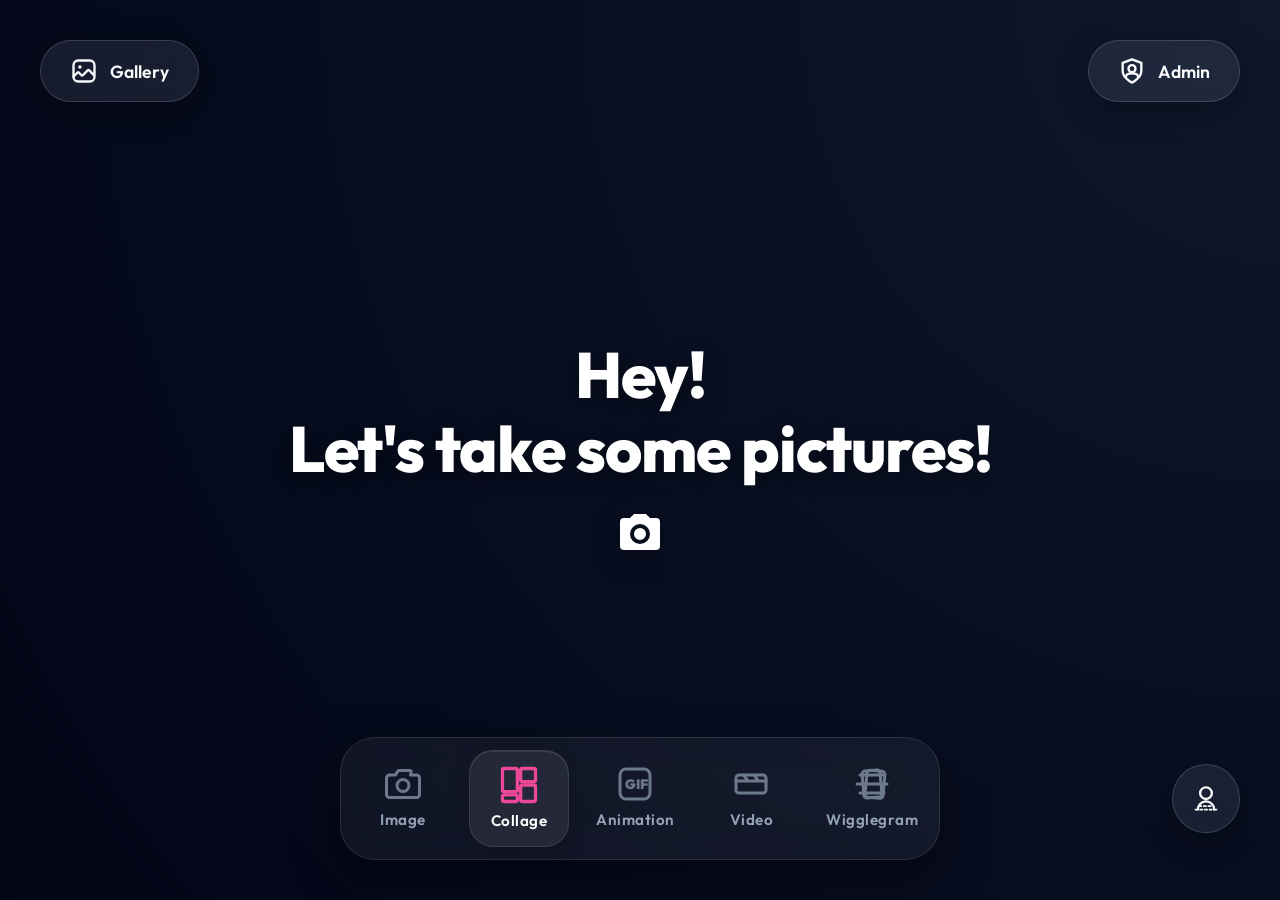
==== index.html @ 7dcc393a "Add Imgur API anonymous upload integration as zero-login alternative" ====
<!DOCTYPE html>
<html lang="en">
<head>
    <meta charset="UTF-8">
    <meta name="viewport" content="width=device-width, initial-scale=1.0, viewport-fit=cover">
    <meta name="mobile-web-app-capable" content="yes">
    <meta name="apple-mobile-web-app-capable" content="yes">
    <meta name="apple-mobile-web-app-status-bar-style" content="black-translucent">
    <title>LuxeMoments Photobooth</title>
    <!-- Use Google Fonts -->
    <link href="https://fonts.googleapis.com/css2?family=Outfit:wght@300;500;700;800&family=Inter:wght@400;600&display=swap" rel="stylesheet">
    <link rel="stylesheet" href="style.css?v=11">
</head>
<body>
    <div id="app">
        <!-- Hidden Admin Area (Top Right Corner - tap 5x) -->
        <div id="admin-trigger" onclick="app.handleAdminTap(event)"></div>

        <!-- Screens -->
        <!-- 1. Home / Idle Screen -->
        <section id="screen-home" class="screen active" onclick="app.handleHomeTouch(event)">
            <!-- Top Controls -->
            <div class="home-top-controls">
                <!-- Gallery Button (Top Left) -->
                <button id="home-gallery-btn" class="glass-action-btn" onclick="app.openGallery(event)">
                    <svg class="icon-svg" viewBox="0 0 24 24" width="28" height="28">
                        <rect x="3" y="3" width="18" height="18" rx="4" fill="none" stroke="currentColor" stroke-width="2"/>
                        <circle cx="8.5" cy="8.5" r="1.5" fill="currentColor"/>
                        <path d="M20.5 15.5l-4-4a1 1 0 0 0-1.4 0l-4 4a1 1 0 0 1-1.4 0l-2-2a1 1 0 0 0-1.4 0l-3.3 3.3" fill="none" stroke="currentColor" stroke-width="2" stroke-linecap="round"/>
                    </svg>
                    <span class="btn-label">Gallery</span>
                </button>

                <!-- Admin Button (Top Right) -->
                <button id="home-admin-btn" class="glass-action-btn" onclick="app.openAdmin(event)">
                    <svg class="icon-svg" viewBox="0 0 24 24" width="28" height="28">
                        <path d="M12 22s8-4 8-10V5l-8-3-8 3v7c0 6 8 10 8 10Z" fill="none" stroke="currentColor" stroke-width="2" stroke-linecap="round" stroke-linejoin="round"/>
                        <circle cx="12" cy="10" r="3" fill="none" stroke="currentColor" stroke-width="2"/>
                        <path d="M7 16.5c0-1.5 2-2.5 5-2.5s5 1 5 2.5" fill="none" stroke="currentColor" stroke-width="2"/>
                    </svg>
                    <span class="btn-label">Admin</span>
                </button>
            </div>

            <!-- Center Content -->
            <div class="home-center-content">
                <h1 class="home-title">Hey!<br>Let's take some pictures!</h1>
                <div class="home-camera-emoji">
                    <svg viewBox="0 0 24 24" width="48" height="48" fill="currentColor">
                        <path d="M4 4h3l2-2h6l2 2h3a2 2 0 0 1 2 2v12a2 2 0 0 1-2 2H4a2 2 0 0 1-2-2V6a2 2 0 0 1 2-2zm8 3a5 5 0 1 0 0 10 5 5 0 0 0 0-10zm0 2a3 3 0 1 1 0 6 3 3 0 0 1 0-6z"/>
                    </svg>
                </div>
            </div>

            <!-- Bottom Mode Bar -->
            <div class="home-bottom-bar">
                <div class="home-modes-panel glass-panel">
                    <button class="mode-select-btn" data-mode="image" onclick="app.selectMode('image', event)">
                        <svg class="icon-svg" viewBox="0 0 24 24" width="36" height="36">
                            <path d="M23 19a2 2 0 0 1-2 2H3a2 2 0 0 1-2-2V8a2 2 0 0 1 2-2h4l1.5-2.5a1 1 0 0 1 .8-.5h7.4a1 1 0 0 1 .8.5L17 6h4a2 2 0 0 1 2 2v11z" fill="none" stroke="currentColor" stroke-width="2"/>
                            <circle cx="12" cy="13" r="4" fill="none" stroke="currentColor" stroke-width="2"/>
                        </svg>
                        <span class="mode-label">Image</span>
                    </button>
                    <button class="mode-select-btn active" data-mode="collage" onclick="app.selectMode('collage', event)">
                        <svg class="icon-svg" viewBox="0 0 24 24" width="36" height="36">
                            <rect x="2" y="2" width="9" height="14" rx="1" fill="none" stroke="currentColor" stroke-width="2"/>
                            <rect x="13" y="2" width="9" height="8" rx="1" fill="none" stroke="currentColor" stroke-width="2"/>
                            <rect x="13" y="12" width="9" height="10" rx="1" fill="none" stroke="currentColor" stroke-width="2"/>
                            <rect x="2" y="18" width="9" height="4" rx="1" fill="none" stroke="currentColor" stroke-width="2"/>
                        </svg>
                        <span class="mode-label">Collage</span>
                    </button>
                    <button class="mode-select-btn" data-mode="animation" onclick="app.selectMode('animation', event)">
                        <svg class="icon-svg" viewBox="0 0 24 24" width="36" height="36">
                            <rect x="2" y="2" width="20" height="20" rx="4" fill="none" stroke="currentColor" stroke-width="2"/>
                            <text x="5" y="15" font-family="Outfit, sans-serif" font-weight="900" font-size="9" fill="currentColor">GIF</text>
                        </svg>
                        <span class="mode-label">Animation</span>
                    </button>
                    <button class="mode-select-btn" data-mode="video" onclick="app.selectMode('video', event)">
                        <svg class="icon-svg" viewBox="0 0 24 24" width="36" height="36">
                            <path d="M22 16V8a2 2 0 0 0-2-2H4a2 2 0 0 0-2 2v8a2 2 0 0 0 2 2h16a2 2 0 0 0 2-2z" fill="none" stroke="currentColor" stroke-width="2"/>
                            <path d="M2 10h20M7 6l3 4M14 6l3 4" fill="none" stroke="currentColor" stroke-width="2" stroke-linecap="round"/>
                        </svg>
                        <span class="mode-label">Video</span>
                    </button>
                    <button class="mode-select-btn" data-mode="wigglegram" onclick="app.selectMode('wigglegram', event)">
                        <svg class="icon-svg" viewBox="0 0 24 24" width="36" height="36">
                            <path d="M4 6h16M2 12h20M4 18h16" fill="none" stroke="currentColor" stroke-width="2" stroke-linecap="round"/>
                            <rect x="6" y="3" width="12" height="18" rx="2" fill="none" stroke="currentColor" stroke-width="2" transform="rotate(-5 12 12)"/>
                            <rect x="8" y="3" width="12" height="18" rx="2" fill="none" stroke="currentColor" stroke-width="2" transform="rotate(5 12 12)"/>
                        </svg>
                        <span class="mode-label">Wigglegram</span>
                    </button>
                </div>

                <!-- Green Screen / Background Removal Toggle (Bottom Right) -->
                <button id="home-chroma-toggle" class="glass-action-btn" onclick="app.toggleChromaKey(event)">
                    <svg class="icon-svg" viewBox="0 0 24 24" width="28" height="28">
                        <path d="M12 12a5 5 0 1 0 0-10 5 5 0 0 0 0 10Zm-7 9a7 7 0 0 1 14 0" fill="none" stroke="currentColor" stroke-width="2"/>
                        <path d="M3 21h18M6 18h12" stroke="currentColor" stroke-width="1.5" stroke-dasharray="2 2"/>
                    </svg>
                </button>
            </div>
            <!-- Slideshow Container -->
            <div id="slideshow-bg"></div>
        </section>

        <!-- 2. Capture Screen -->
        <section id="screen-capture" class="screen hidden">
            <div class="camera-container">
                <video id="camera-feed" autoplay playsinline></video>
                <!-- Canvas used for chroma key processing or mirroring -->
                <canvas id="camera-canvas" class="hidden"></canvas>
                <div id="countdown-overlay" class="hidden">3</div>
                
                <div class="camera-controls glass-panel">
                    <div class="control-group">
                        <label>Timer</label>
                        <div class="toggle-group">
                            <button class="toggle-btn active" data-timer="3">3s</button>
                            <button class="toggle-btn" data-timer="5">5s</button>
                            <button class="toggle-btn" data-timer="10">10s</button>
                        </div>
                    </div>
                    
                    <button id="capture-btn" class="capture-btn">
                        <div class="inner-circle"></div>
                    </button>
                    
                    <div class="control-group">
                        <label>Mode</label>
                        <div class="toggle-group">
                            <button class="toggle-btn active" data-mode="single">Single</button>
                            <button class="toggle-btn" data-mode="burst">Burst</button>
                        </div>
                    </div>
                </div>
            </div>
        </section>

        <!-- 3. Review & Edit Screen -->
        <section id="screen-review" class="screen hidden">
            <div class="review-container">
                <div class="preview-area">
                    <canvas id="collage-canvas"></canvas>
                    <!-- Audio/Video loop container for video/GIF/wigglegram reviews -->
                    <video id="review-video-loop" class="hidden" autoplay loop muted playsinline></video>
                </div>
                
                <div class="edit-sidebar glass-panel">
                    <h2>Creative Tools</h2>
                    
                    <div class="filter-section">
                        <h3>Filters</h3>
                        <div class="filter-scroll">
                            <button class="filter-btn active" data-filter="none">Normal</button>
                            <button class="filter-btn" data-filter="vintage">Vintage</button>
                            <button class="filter-btn" data-filter="bw">B&W</button>
                            <button class="filter-btn" data-filter="contrast">High Contrast</button>
                        </div>
                    </div>

                    <!-- Virtual Background / Green Screen controls -->
                    <div class="chroma-section" id="chroma-edit-controls">
                        <h3>Virtual Backgrounds</h3>
                        <div class="chroma-grid">
                            <button class="chroma-bg-btn active" data-bg="none" onclick="app.selectVirtualBg('none')">
                                <div class="bg-preview none">🚫</div>
                                <span class="bg-label">None</span>
                            </button>
                            <button class="chroma-bg-btn" data-bg="classic" onclick="app.selectVirtualBg('classic')">
                                <div class="bg-preview classic">🏁</div>
                                <span class="bg-label">Geometric</span>
                            </button>
                            <button class="chroma-bg-btn" data-bg="neon" onclick="app.selectVirtualBg('neon')">
                                <div class="bg-preview neon">🌌</div>
                                <span class="bg-label">Neon Cyber</span>
                            </button>
                            <button class="chroma-bg-btn" data-bg="pastel" onclick="app.selectVirtualBg('pastel')">
                                <div class="bg-preview pastel">☁️</div>
                                <span class="bg-label">Princess</span>
                            </button>
                            <button class="chroma-bg-btn" data-bg="tropical" onclick="app.selectVirtualBg('tropical')">
                                <div class="bg-preview tropical">🌅</div>
                                <span class="bg-label">Tropical</span>
                            </button>
                            <button class="chroma-bg-btn" data-bg="disco" onclick="app.selectVirtualBg('disco')">
                                <div class="bg-preview disco">✨</div>
                                <span class="bg-label">Disco Bokeh</span>
                            </button>
                        </div>
                        
                        <div class="chroma-adjustments">
                            <div class="slider-group">
                                <label>Sensitivity: <span id="chroma-val-tolerance">60</span></label>
                                <input type="range" id="chroma-slider-tolerance" min="10" max="150" value="60" oninput="app.updateChromaParams()">
                            </div>
                            <div class="slider-group">
                                <label>Edge Blend: <span id="chroma-val-smoothness">15</span></label>
                                <input type="range" id="chroma-slider-smoothness" min="0" max="50" value="15" oninput="app.updateChromaParams()">
                            </div>
                            <div class="picker-group">
                                <label>Key Color: </label>
                                <div class="color-picker-row">
                                    <input type="color" id="chroma-color-picker" value="#00ff00" onchange="app.updateChromaColor(this.value)">
                                    <span class="picker-tip">Or click green backdrop in preview to pick!</span>
                                </div>
                            </div>
                        </div>
                    </div>
                    
                    <div class="layout-section">
                        <h3>Layouts</h3>
                        <div class="layout-grid">
                            <button class="layout-btn active" data-layout="collage">Theme Collage</button>
                            <button class="layout-btn" data-layout="single">Single 4x6</button>
                            <button class="layout-btn" data-layout="strip-2x2">2x2 Strip</button>
                        </div>
                    </div>
                    
                    <div class="theme-section">
                        <h3>Themes (Collage)</h3>
                        <div class="layout-grid">
                            <button class="theme-btn active" data-theme="default">Princess</button>
                            <button class="theme-btn" data-theme="classic">Classic</button>
                            <button class="theme-btn" data-theme="neon">Neon</button>
                        </div>
                    </div>

                    <div class="action-buttons">
                        <button class="secondary-btn" onclick="app.retake()">Retake</button>
                        <button class="primary-btn" onclick="app.goToPrint()">Next ➔</button>
                    </div>
                </div>
            </div>
        </section>

        <!-- 4. Print & Share Screen -->
        <section id="screen-print" class="screen hidden">
            <div class="glass-panel text-center print-panel">
                <h2>All Set!</h2>
                <div id="final-preview">
                    <img id="final-image" src="" alt="Final Print Preview" />
                </div>
                
                <div class="print-controls">
                    <div class="copies-selector">
                        <button class="icon-btn" onclick="app.changeCopies(-1)">-</button>
                        <span id="copies-count">1</span>
                        <button class="icon-btn" onclick="app.changeCopies(1)">+</button>
                    </div>
                    <button class="primary-btn big-btn" onclick="app.printPhoto()">🖨️ Print Now</button>
                </div>

                <div class="cloud-status">
                    <div class="status-indicator">
                        <span id="upload-status-icon">☁️</span>
                        <span id="upload-status-text">Uploading to Gallery...</span>
                    </div>
                    <!-- QR Code container -->
                    <div id="qr-container" class="hidden"></div>
                </div>

                <button class="secondary-btn mt-4" onclick="app.resetKiosk()">Finish & Reset</button>
            </div>
        </section>

        <!-- Admin Overlay -->
        <section id="overlay-admin" class="overlay hidden">
            <div class="admin-panel glass-panel">
                <h2>Admin Settings</h2>
                <div class="settings-group">
                    <label>Event Name</label>
                    <input type="text" id="setting-event-name" placeholder="e.g. Kelsey turns 3!">
                </div>
                <div class="settings-group">
                    <label>Custom Background Image URL (Overrides themes)</label>
                    <input type="text" id="setting-bg-url" placeholder="https://...">
                </div>
                <div class="settings-group">
                    <label>Upload Provider</label>
                    <select id="setting-upload-provider" style="width: 100%; padding: 10px; border-radius: 8px; background: rgba(255,255,255,0.08); border: 1px solid rgba(255,255,255,0.15); color: #fff; font-family: inherit; font-size: 0.95rem; outline: none; margin-top: 4px;" onchange="app.toggleUploadSettingsVisibility()">
                        <option value="imgur">Imgur (No Logins - Recommended)</option>
                        <option value="gdrive">Google Drive</option>
                    </select>
                </div>
                <div id="settings-group-imgur" class="settings-group">
                    <label>Imgur Client ID (Optional)</label>
                    <input type="text" id="setting-imgur-client-id" placeholder="Leave blank to use default key">
                </div>
                <div id="settings-group-gdrive" class="settings-group">
                    <label>Google Drive OAuth Client ID</label>
                    <input type="text" id="setting-client-id" placeholder="Enter Client ID">
                </div>
                <div id="settings-group-gdrive-folder" class="settings-group">
                    <label>Google Drive Folder ID</label>
                    <input type="text" id="setting-folder-id" placeholder="e.g. 1YZ65mLsdL-rGA7S...">
                </div>
                <div class="settings-group">
                    <label>Event Logo URL</label>
                    <input type="text" id="setting-logo-url" placeholder="https://...">
                </div>
                <div id="settings-group-gdrive-auth" class="settings-group">
                    <button class="secondary-btn" onclick="window.driveHandler.requestAuthorization()">Authorize Google Drive</button>
                </div>
                <div class="action-buttons">
                    <button class="secondary-btn" onclick="app.closeAdmin()">Close</button>
                    <button class="primary-btn" onclick="app.saveAdminSettings()">Save</button>
                </div>
            </div>
        </section>
        
        <!-- Flash Effect -->
        <div id="flash-effect" class="hidden"></div>
    </div>

    <!-- Scripts -->
    <script src="https://accounts.google.com/gsi/client" async defer></script>
    <script src="https://apis.google.com/js/api.js"></script>
    <script src="app.js?v=14"></script>
    <script src="camera.js?v=14"></script>
    <script src="canvas.js?v=14"></script>
    <script src="drive.js?v=14"></script>
    <script src="imgur.js?v=14"></script>
</body>
</html>
---- style.css ----
:root {
    /* Color Palette - Premium Dark Theme */
    --bg-dark: #0f172a;
    --bg-darker: #020617;
    --primary: #ec4899;
    --primary-hover: #db2777;
    --secondary: #3b82f6;
    --accent: #8b5cf6;
    --text-main: #f8fafc;
    --text-muted: #94a3b8;
    
    /* Glassmorphism Variables */
    --glass-bg: rgba(255, 255, 255, 0.05);
    --glass-border: rgba(255, 255, 255, 0.1);
    --glass-blur: blur(16px);
    
    /* Typography */
    --font-heading: 'Outfit', sans-serif;
    --font-body: 'Inter', sans-serif;
}

* {
    box-sizing: border-box;
    margin: 0;
    padding: 0;
    user-select: none; /* Prevent text selection in kiosk */
    -webkit-user-select: none;
}

body {
    background: radial-gradient(circle at top right, var(--bg-dark), var(--bg-darker));
    color: var(--text-main);
    font-family: var(--font-body);
    height: 100vh;
    height: 100dvh; /* Dynamic viewport height - fixes Android browser chrome */
    width: 100vw;
    overflow: hidden;
    display: flex;
    justify-content: center;
    align-items: center;
    padding: env(safe-area-inset-top) env(safe-area-inset-right) env(safe-area-inset-bottom) env(safe-area-inset-left);
}

#app {
    width: 100%;
    height: 100%;
    position: relative;
}

/* Glassmorphism Panel Utility */
.glass-panel {
    background: var(--glass-bg);
    backdrop-filter: var(--glass-blur);
    -webkit-backdrop-filter: var(--glass-blur);
    border: 1px solid var(--glass-border);
    border-radius: 24px;
    padding: 2rem;
    box-shadow: 0 25px 50px -12px rgba(0, 0, 0, 0.5);
}

/* Typography Utilities */
h1, h2, h3 {
    font-family: var(--font-heading);
    font-weight: 700;
}

.logo-text {
    font-size: 5rem;
    background: linear-gradient(135deg, var(--primary), var(--accent));
    -webkit-background-clip: text;
    -webkit-text-fill-color: transparent;
    margin-bottom: 1rem;
    filter: drop-shadow(0 0 20px rgba(236, 72, 153, 0.3));
}

.subtitle {
    font-size: 1.5rem;
    color: var(--text-muted);
    margin-bottom: 3rem;
}

.text-center {
    text-align: center;
}

.mt-4 {
    margin-top: 2rem;
}

/* Buttons */
button {
    font-family: var(--font-heading);
    cursor: pointer;
    border: none;
    outline: none;
    transition: all 0.2s ease;
}

.primary-btn {
    background: linear-gradient(135deg, var(--primary), var(--accent));
    color: white;
    padding: 1.5rem 4rem;
    font-size: 1.8rem;
    border-radius: 50px;
    font-weight: 600;
    box-shadow: 0 10px 25px rgba(236, 72, 153, 0.4);
}

.primary-btn:active {
    transform: scale(0.95);
    box-shadow: 0 5px 15px rgba(236, 72, 153, 0.4);
}

.secondary-btn {
    background: transparent;
    color: var(--text-main);
    border: 2px solid var(--glass-border);
    padding: 1rem 3rem;
    font-size: 1.5rem;
    border-radius: 50px;
    font-weight: 500;
}

.secondary-btn:active {
    background: var(--glass-bg);
}

.big-btn {
    padding: 2rem 5rem;
    font-size: 2.5rem;
}

/* Screens & Visibility */
.screen {
    position: absolute;
    top: 0;
    left: 0;
    width: 100%;
    height: 100%;
    height: 100dvh;
    display: flex;
    justify-content: center;
    align-items: center;
    opacity: 0;
    pointer-events: none;
    transition: opacity 0.5s ease;
    z-index: 10;
}

.screen.active {
    opacity: 1;
    pointer-events: auto;
}

.hidden {
    display: none !important;
}

/* Home Screen Specifics */
#screen-home .glass-panel {
    z-index: 20;
    min-width: min(600px, 95vw);
    width: min(600px, 95vw);
}

#slideshow-bg {
    position: absolute;
    top: 0; left: 0; width: 100%; height: 100%;
    z-index: 5;
    background-size: cover;
    background-position: center;
    opacity: 0.3;
    transition: background-image 2s ease-in-out;
}

/* Capture Screen Specifics */
.camera-container {
    position: relative;
    width: 90%;
    height: 90%;
    border-radius: 32px;
    overflow: hidden;
    background: #000;
    box-shadow: 0 30px 60px rgba(0,0,0,0.6);
}

#camera-feed {
    width: 100%;
    height: 100%;
    object-fit: cover;
    transform: scaleX(-1); /* Mirror by default */
}

.camera-controls {
    position: absolute;
    bottom: 40px;
    left: 50%;
    transform: translateX(-50%);
    display: flex;
    align-items: center;
    gap: 3rem;
    padding: 1.5rem 3rem;
    border-radius: 60px;
}

.control-group {
    display: flex;
    flex-direction: column;
    align-items: center;
    gap: 0.5rem;
}

.control-group label {
    font-size: 0.9rem;
    color: var(--text-muted);
    text-transform: uppercase;
    letter-spacing: 2px;
}

.toggle-group {
    display: flex;
    background: rgba(0,0,0,0.3);
    border-radius: 30px;
    padding: 0.25rem;
}

.toggle-btn {
    background: transparent;
    color: var(--text-main);
    padding: 0.75rem 1.5rem;
    border-radius: 25px;
    font-size: 1.1rem;
}

.toggle-btn.active {
    background: var(--primary);
    box-shadow: 0 4px 15px rgba(236, 72, 153, 0.4);
}

.capture-btn {
    width: 100px;
    height: 100px;
    border-radius: 50%;
    background: white;
    border: 6px solid var(--glass-border);
    display: flex;
    justify-content: center;
    align-items: center;
    box-shadow: 0 10px 30px rgba(0,0,0,0.5);
}

.capture-btn .inner-circle {
    width: 80px;
    height: 80px;
    border-radius: 50%;
    background: white;
    border: 2px solid #ccc;
    transition: transform 0.1s ease;
}

.capture-btn:active .inner-circle {
    transform: scale(0.9);
    background: #f0f0f0;
}

#countdown-overlay {
    position: absolute;
    top: 50%;
    left: 50%;
    transform: translate(-50%, -50%);
    font-size: 15rem;
    font-family: var(--font-heading);
    font-weight: 800;
    color: white;
    text-shadow: 0 10px 30px rgba(0,0,0,0.8);
    z-index: 30;
    animation: pop 1s infinite;
}

@keyframes pop {
    0% { transform: translate(-50%, -50%) scale(0.8); opacity: 0; }
    50% { transform: translate(-50%, -50%) scale(1.1); opacity: 1; }
    100% { transform: translate(-50%, -50%) scale(1); opacity: 0; }
}

#flash-effect {
    position: fixed;
    top: 0; left: 0; width: 100%; height: 100%;
    background: white;
    z-index: 100;
    opacity: 0;
    pointer-events: none;
}

.flash-anim {
    animation: flash 0.5s ease-out;
}

@keyframes flash {
    0% { opacity: 1; }
    100% { opacity: 0; }
}

/* Review Screen Specifics */
.review-container {
    display: flex;
    width: 90%;
    height: 90%;
    gap: 2rem;
}

.preview-area {
    flex: 1;
    display: flex;
    justify-content: center;
    align-items: center;
    background: var(--bg-darker);
    border-radius: 32px;
    overflow: hidden;
    box-shadow: inset 0 0 50px rgba(0,0,0,0.5);
}

#collage-canvas {
    max-width: 90%;
    max-height: 90%;
    box-shadow: 0 20px 40px rgba(0,0,0,0.8);
    transition: filter 0.3s ease;
}

.edit-sidebar {
    width: 400px;
    display: flex;
    flex-direction: column;
    gap: 2rem;
}

.edit-sidebar h2 {
    font-size: 2rem;
    margin-bottom: 1rem;
    border-bottom: 1px solid var(--glass-border);
    padding-bottom: 1rem;
}

.filter-scroll, .layout-grid {
    display: flex;
    flex-wrap: wrap;
    gap: 1rem;
    margin-top: 1rem;
}

.filter-btn, .layout-btn {
    flex: 1 1 calc(50% - 0.5rem);
    background: rgba(0,0,0,0.3);
    color: var(--text-main);
    padding: 1rem;
    border-radius: 16px;
    border: 2px solid transparent;
}

.filter-btn.active, .layout-btn.active {
    border-color: var(--primary);
    background: rgba(236, 72, 153, 0.1);
}

.action-buttons {
    margin-top: auto;
    display: flex;
    gap: 1rem;
}
.action-buttons button {
    flex: 1;
}

/* Print Screen Specifics */
.print-panel {
    min-width: min(600px, 95vw);
    width: min(700px, 95vw);
    max-height: 90vh;
    overflow-y: auto;
}

#final-preview {
    margin: 1rem auto;
    width: min(600px, 90vw);
    height: auto;
    aspect-ratio: 3/2;
    background: #000;
    border-radius: 8px;
    overflow: hidden;
    box-shadow: 0 10px 30px rgba(0,0,0,0.5);
}

#final-image {
    width: 100%;
    height: 100%;
    object-fit: contain;
}

.print-controls {
    display: flex;
    align-items: center;
    justify-content: center;
    gap: 2rem;
    margin-bottom: 2rem;
}

.copies-selector {
    display: flex;
    align-items: center;
    gap: 1rem;
    background: rgba(0,0,0,0.3);
    border-radius: 50px;
    padding: 0.5rem;
}

.icon-btn {
    background: var(--glass-border);
    color: white;
    width: 50px;
    height: 50px;
    border-radius: 50%;
    font-size: 2rem;
    display: flex;
    justify-content: center;
    align-items: center;
}

.icon-btn:active {
    background: var(--primary);
}

#copies-count {
    font-size: 2.5rem;
    font-family: var(--font-heading);
    font-weight: 700;
    width: 40px;
    text-align: center;
}

.cloud-status {
    background: rgba(0,0,0,0.2);
    padding: 1.5rem;
    border-radius: 16px;
    margin-bottom: 2rem;
    display: flex;
    flex-direction: column;
    align-items: center;
    gap: 1rem;
}

.status-indicator {
    font-size: 1.2rem;
}

#qr-container img {
    border-radius: 8px;
    padding: 10px;
    background: white;
}

/* Admin Trigger */
#admin-trigger {
    position: absolute;
    top: 0;
    right: 0;
    width: 150px;
    height: 150px;
    z-index: 1000;
}

.overlay {
    position: fixed;
    top: 0; left: 0; width: 100%; height: 100%;
    background: rgba(0,0,0,0.8);
    display: flex;
    justify-content: center;
    align-items: center;
    z-index: 2000;
}

.admin-panel {
    min-width: min(500px, 95vw);
    width: min(500px, 95vw);
    max-height: 90vh;
    overflow-y: auto;
}

.settings-group {
    display: flex;
    flex-direction: column;
    gap: 0.5rem;
    margin-bottom: 1.5rem;
}

.settings-group input {
    background: rgba(0,0,0,0.5);
    border: 1px solid var(--glass-border);
    color: white;
    padding: 1rem;
    border-radius: 8px;
    font-size: 1.2rem;
    font-family: var(--font-body);
}

/* Print Styles optimized for Epson L120 */
@media print {
    body * {
        visibility: hidden;
    }
    #final-image, #final-image * {
        visibility: visible;
    }
    #final-image {
        position: absolute;
        left: 0;
        top: 0;
        width: 100vw;
        height: 100vh;
        object-fit: contain; /* ensures full 4x6 is printed */
    }
    /* Hide scrollbars and set page margins for borderless if possible */
    @page {
        margin: 0;
    }
}

/* --- Modern Reference Home UI Styles --- */
.home-top-controls {
    position: absolute;
    top: 40px;
    left: 40px;
    right: 40px;
    display: flex;
    justify-content: space-between;
    pointer-events: none;
    z-index: 100;
}

.glass-action-btn {
    pointer-events: auto;
    background: rgba(255, 255, 255, 0.08);
    backdrop-filter: blur(16px) saturate(120%);
    -webkit-backdrop-filter: blur(16px) saturate(120%);
    border: 1px solid rgba(255, 255, 255, 0.15);
    color: var(--text-main);
    display: flex;
    align-items: center;
    gap: 0.75rem;
    padding: 1rem 1.8rem;
    border-radius: 50px;
    font-size: 1.1rem;
    font-weight: 600;
    box-shadow: 0 8px 32px rgba(0, 0, 0, 0.3);
    transition: all 0.3s cubic-bezier(0.4, 0, 0.2, 1);
}

.glass-action-btn:hover {
    background: rgba(255, 255, 255, 0.15);
    border-color: rgba(255, 255, 255, 0.25);
    transform: translateY(-2px);
    box-shadow: 0 12px 40px rgba(0, 0, 0, 0.4);
}

.glass-action-btn:active {
    transform: translateY(0) scale(0.98);
}

.glass-action-btn.active {
    background: linear-gradient(135deg, var(--primary), var(--accent));
    border-color: rgba(236, 72, 153, 0.5);
    box-shadow: 0 8px 25px rgba(236, 72, 153, 0.4);
}

.icon-svg {
    stroke-linecap: round;
    stroke-linejoin: round;
    transition: transform 0.3s ease;
}

.glass-action-btn:hover .icon-svg {
    transform: scale(1.1);
}

/* Home Center */
.home-center-content {
    display: flex;
    flex-direction: column;
    align-items: center;
    text-align: center;
    gap: 1.5rem;
    z-index: 10;
}

.home-title {
    font-size: 4rem;
    font-weight: 800;
    line-height: 1.15;
    color: white;
    text-shadow: 0 4px 20px rgba(0, 0, 0, 0.4);
    letter-spacing: -1px;
}

.home-camera-emoji {
    color: white;
    filter: drop-shadow(0 4px 15px rgba(0, 0, 0, 0.3));
    animation: bounce 3s infinite ease-in-out;
}

@keyframes bounce {
    0%, 100% { transform: translateY(0) rotate(0deg); }
    50% { transform: translateY(-10px) rotate(5deg); }
}

/* Home Bottom */
.home-bottom-bar {
    position: absolute;
    bottom: 40px;
    bottom: calc(40px + env(safe-area-inset-bottom));
    left: 40px;
    right: 40px;
    display: flex;
    justify-content: center;
    align-items: center;
    gap: 2rem;
    z-index: 100;
}

.home-modes-panel {
    display: flex;
    gap: 1rem;
    padding: 0.75rem;
    border-radius: 35px;
    box-shadow: 0 20px 50px rgba(0, 0, 0, 0.4);
}

.mode-select-btn {
    background: transparent;
    color: var(--text-muted);
    border: none;
    border-radius: 24px;
    padding: 1rem 1.5rem;
    display: flex;
    flex-direction: column;
    align-items: center;
    gap: 0.5rem;
    transition: all 0.3s cubic-bezier(0.4, 0, 0.2, 1);
    min-width: 100px;
}

.mode-select-btn .icon-svg {
    opacity: 0.7;
    transition: all 0.3s ease;
}

.mode-select-btn .mode-label {
    font-size: 0.95rem;
    font-weight: 600;
    letter-spacing: 0.5px;
}

.mode-select-btn:hover {
    color: white;
    background: rgba(255, 255, 255, 0.05);
}

.mode-select-btn:hover .icon-svg {
    opacity: 1;
    transform: scale(1.1);
}

.mode-select-btn.active {
    background: rgba(255, 255, 255, 0.08);
    color: white;
    box-shadow: inset 0 1px 1px rgba(255,255,255,0.1), 0 4px 20px rgba(0,0,0,0.2);
    border: 1px solid rgba(255, 255, 255, 0.1);
}

.mode-select-btn.active .icon-svg {
    opacity: 1;
    color: var(--primary);
    transform: scale(1.1);
}

/* Green Screen Bottom Right Toggle Positioning */
#home-chroma-toggle {
    position: absolute;
    right: 0;
    padding: 1.2rem;
    border-radius: 50%;
    aspect-ratio: 1;
}

/* --- Virtual Background (Chroma Key) Panel --- */
.chroma-section {
    display: flex;
    flex-direction: column;
    gap: 1rem;
    padding-bottom: 1.5rem;
    border-bottom: 1px solid var(--glass-border);
}

.chroma-section h3 {
    font-size: 1.2rem;
    color: var(--text-main);
    font-family: var(--font-heading);
}

.chroma-grid {
    display: grid;
    grid-template-columns: repeat(3, 1fr);
    gap: 0.75rem;
}

.chroma-bg-btn {
    background: rgba(0, 0, 0, 0.3);
    border: 2px solid transparent;
    border-radius: 16px;
    padding: 0.5rem;
    display: flex;
    flex-direction: column;
    align-items: center;
    gap: 0.5rem;
    transition: all 0.2s ease;
}

.chroma-bg-btn:hover {
    background: rgba(255, 255, 255, 0.05);
}

.chroma-bg-btn.active {
    border-color: var(--primary);
    background: rgba(236, 72, 153, 0.15);
}

.bg-preview {
    width: 100%;
    height: 45px;
    border-radius: 8px;
    display: flex;
    justify-content: center;
    align-items: center;
    font-size: 1.5rem;
    box-shadow: inset 0 2px 5px rgba(0,0,0,0.5);
    background-size: cover;
    background-position: center;
}

.bg-preview.none { background: linear-gradient(135deg, #1e293b, #0f172a); }
.bg-preview.classic { background: radial-gradient(circle, #f1f5f9 10%, #64748b 90%); }
.bg-preview.neon { background: linear-gradient(45deg, #ec4899, #8b5cf6, #3b82f6); }
.bg-preview.pastel { background: linear-gradient(135deg, #ffc8dd, #ffafcc, #bde0fe); }
.bg-preview.tropical { background: linear-gradient(180deg, #fdba74, #f97316, #a855f7); }
.bg-preview.disco { background: radial-gradient(circle, #ffe4e6, #db2777, #4c0519); }

.bg-label {
    font-size: 0.8rem;
    font-weight: 600;
    color: var(--text-muted);
}

.chroma-bg-btn.active .bg-label {
    color: white;
}

.chroma-adjustments {
    display: flex;
    flex-direction: column;
    gap: 0.8rem;
    background: rgba(0, 0, 0, 0.25);
    padding: 1rem;
    border-radius: 16px;
    margin-top: 0.5rem;
}

.slider-group {
    display: flex;
    flex-direction: column;
    gap: 0.4rem;
}

.slider-group label {
    font-size: 0.85rem;
    color: var(--text-muted);
    font-weight: 500;
}

.slider-group input[type="range"] {
    -webkit-appearance: none;
    width: 100%;
    height: 6px;
    background: rgba(255, 255, 255, 0.1);
    border-radius: 3px;
    outline: none;
}

.slider-group input[type="range"]::-webkit-slider-thumb {
    -webkit-appearance: none;
    width: 16px;
    height: 16px;
    border-radius: 50%;
    background: var(--primary);
    cursor: pointer;
    box-shadow: 0 0 10px rgba(236, 72, 153, 0.5);
    transition: transform 0.1s;
}

.slider-group input[type="range"]::-webkit-slider-thumb:hover {
    transform: scale(1.2);
}

.picker-group {
    display: flex;
    flex-direction: column;
    gap: 0.4rem;
}

.picker-group label {
    font-size: 0.85rem;
    color: var(--text-muted);
    font-weight: 500;
}

.color-picker-row {
    display: flex;
    align-items: center;
    gap: 0.8rem;
}

.color-picker-row input[type="color"] {
    -webkit-appearance: none;
    border: none;
    width: 32px;
    height: 32px;
    border-radius: 50%;
    cursor: pointer;
    background: transparent;
}

.color-picker-row input[type="color"]::-webkit-color-swatch-wrapper {
    padding: 0;
}

.color-picker-row input[type="color"]::-webkit-color-swatch {
    border: 2px solid white;
    border-radius: 50%;
    box-shadow: 0 4px 10px rgba(0,0,0,0.3);
}

.picker-tip {
    font-size: 0.75rem;
    color: var(--text-muted);
    font-style: italic;
}

/* Loop previews in review screen */
#review-video-loop {
    width: 100%;
    height: 100%;
    object-fit: contain;
    border-radius: 20px;
    box-shadow: 0 20px 40px rgba(0,0,0,0.8);
}

/* ============================================
   RESPONSIVE DESIGN - TABLET & MOBILE
   ============================================ */

/* --- TABLET (max-width: 1024px) --- */
@media (max-width: 1024px) {
    .home-title { font-size: 3rem; }
    .logo-text { font-size: 4rem; }
    .primary-btn { padding: 1.2rem 3rem; font-size: 1.5rem; }
    .secondary-btn { padding: 0.8rem 2rem; font-size: 1.3rem; }

    /* Review screen stacks vertically */
    #screen-review {
        align-items: flex-start;
        overflow-y: auto;
    }

    .review-container {
        flex-direction: column;
        width: 100%;
        min-height: 100%;
        overflow-y: visible;
        padding: 1.5rem;
        gap: 1.5rem;
        justify-content: flex-start;
    }

    .preview-area {
        width: 100%;
        min-height: 45vh;
        flex: 0 0 auto;
    }

    .edit-sidebar {
        width: 100%;
        flex: 0 0 auto;
        padding-bottom: 4rem;
    }

    .mode-select-btn { min-width: 90px; padding: 0.8rem 1.2rem; }
    .mode-label { font-size: 0.85rem; }

    .capture-btn { width: 80px; height: 80px; }
    .capture-btn .inner-circle { width: 65px; height: 65px; }

    .home-top-controls { top: 24px; left: 24px; right: 24px; }
    .home-bottom-bar { bottom: 24px; left: 24px; right: 24px; }
}

/* --- PHONE (max-width: 768px) --- */
@media (max-width: 768px) {

    /* Global */
    body { overflow: hidden; }

    /* Only review/print screens need top-alignment, not home */
    #screen-review, #screen-print {
        align-items: flex-start;
        overflow-y: auto;
    }

    /* ---- HOME SCREEN ---- */
    .home-top-controls {
        top: 16px;
        left: 16px;
        right: 16px;
    }

    .glass-action-btn {
        padding: 0.7rem 1.2rem;
        font-size: 0.95rem;
    }

    .btn-label { font-size: 0.85rem; }

    .home-center-content { gap: 1rem; }
    .home-title { font-size: 2rem; letter-spacing: -0.5px; }
    .logo-text { font-size: 3rem; }
    .subtitle { font-size: 1.1rem; margin-bottom: 1.5rem; }

    .home-camera-emoji svg { width: 60px; height: 60px; }

    .home-bottom-bar {
        bottom: calc(16px + env(safe-area-inset-bottom));
        left: 8px;
        right: 8px;
        gap: 0.5rem;
    }

    .home-modes-panel {
        gap: 0;
        padding: 0.4rem;
        overflow-x: auto;
        -webkit-overflow-scrolling: touch;
        scrollbar-width: none;
        flex: 1;
    }
    .home-modes-panel::-webkit-scrollbar { display: none; }

    .mode-select-btn {
        min-width: 68px;
        padding: 0.6rem 0.5rem;
        flex-shrink: 0;
    }

    .mode-select-btn svg { width: 22px; height: 22px; }
    .mode-label { font-size: 0.7rem; }

    #home-chroma-toggle {
        padding: 0.8rem;
        flex-shrink: 0;
    }

    /* ---- CAPTURE SCREEN ---- */
    .camera-container {
        width: 100%;
        height: 100%;
        border-radius: 0;
    }

    .camera-controls {
        width: 95%;
        padding: 0.75rem 1.5rem;
        bottom: 16px;
        gap: 1.5rem;
    }

    .control-group label { font-size: 0.75rem; }
    .toggle-btn { padding: 0.6rem 1rem; font-size: 0.95rem; }

    .capture-btn { width: 70px; height: 70px; }
    .capture-btn .inner-circle { width: 56px; height: 56px; }

    #countdown-overlay { font-size: 8rem; }

    /* ---- REVIEW SCREEN ---- */
    .review-container {
        flex-direction: column;
        overflow-y: visible;
        width: 100%;
        min-height: 100%;
        padding: 0.75rem;
        gap: 0.75rem;
        justify-content: flex-start;
    }

    .preview-area {
        min-height: 35vh;
        width: 100%;
        flex: 0 0 auto;
        border-radius: 16px;
    }

    .edit-sidebar {
        width: 100%;
        flex: 0 0 auto;
        padding: 1rem;
        padding-bottom: 5rem;
        gap: 1rem;
    }

    .edit-sidebar h2 { font-size: 1.4rem; margin-bottom: 0.5rem; }

    .filter-scroll, .layout-grid {
        gap: 0.5rem;
        margin-top: 0.5rem;
    }

    .filter-btn, .layout-btn {
        padding: 0.7rem;
        font-size: 0.9rem;
    }

    .theme-btn {
        flex: 1 1 calc(33.333% - 0.4rem);
        padding: 0.5rem;
        font-size: 0.85rem;
    }

    .chroma-grid {
        grid-template-columns: repeat(3, 1fr);
        gap: 0.5rem;
    }

    .bg-preview { height: 36px; }
    .bg-label { font-size: 0.7rem; }

    .action-buttons {
        flex-direction: row;
        gap: 0.75rem;
        width: 100%;
        margin-top: 0.5rem;
        margin-bottom: 2rem;
    }

    .action-buttons button { flex: 1; }
    .secondary-btn { padding: 0.9rem 1.5rem; font-size: 1.1rem; }
    .primary-btn { padding: 0.9rem 1.5rem; font-size: 1.1rem; }

    /* ---- PRINT SCREEN ---- */
    .print-panel {
        width: 95vw;
        padding: 1.25rem;
    }

    .print-controls {
        flex-direction: column;
        gap: 1rem;
    }

    .print-controls .primary-btn,
    .print-controls .secondary-btn {
        width: 100%;
    }

    #copies-count { font-size: 2rem; }
    .icon-btn { width: 44px; height: 44px; font-size: 1.5rem; }

    /* ---- ADMIN PANEL ---- */
    .admin-panel { padding: 1.25rem; }
    .settings-group input { font-size: 1rem; padding: 0.75rem; }
}
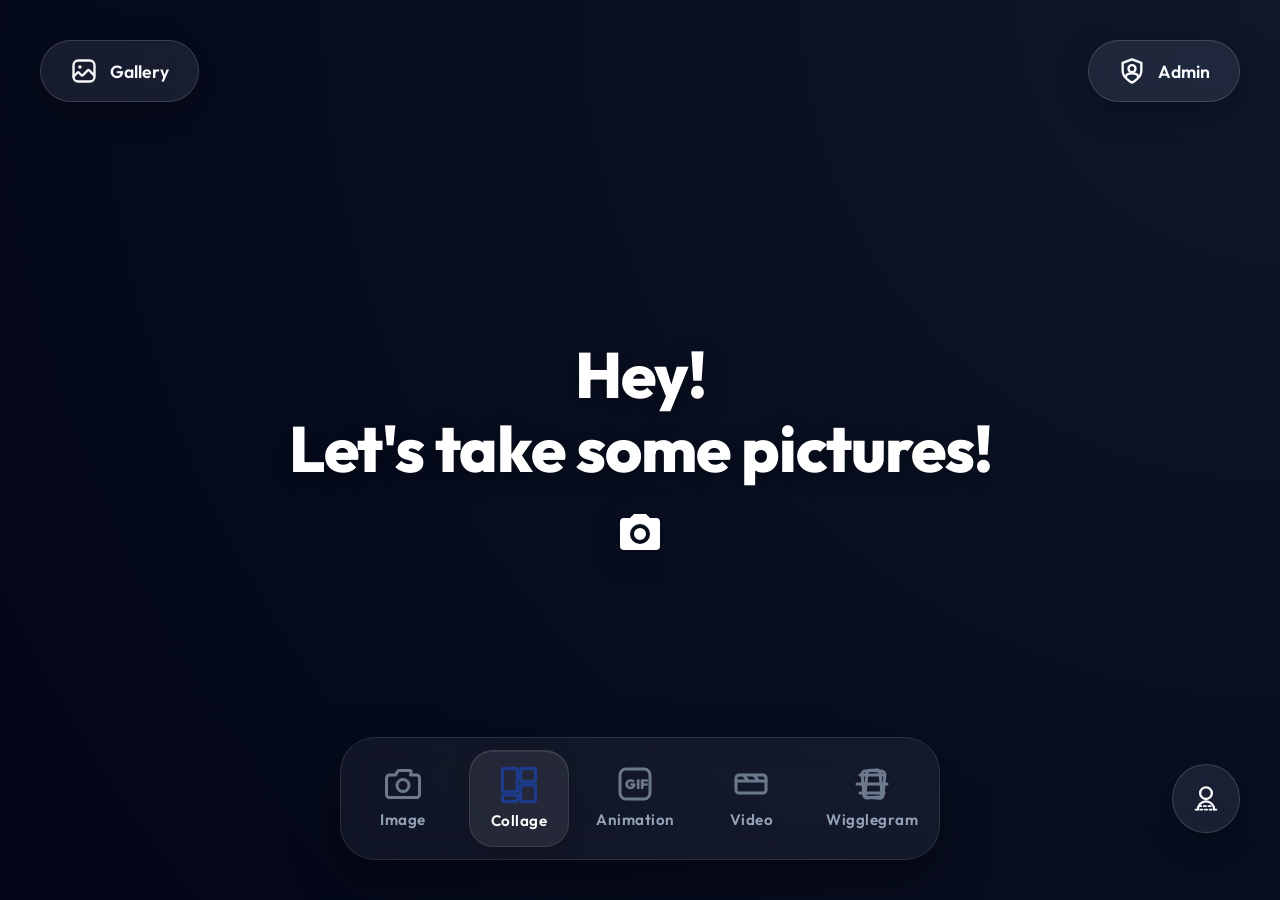
==== commit 729a0b21: "feat: navy blue theme, None collage option, face detection overlay" ====
--- a/index.html
+++ b/index.html
@@ -9,7 +9,7 @@
     <title>LuxeMoments Photobooth</title>
     <!-- Use Google Fonts -->
     <link href="https://fonts.googleapis.com/css2?family=Outfit:wght@300;500;700;800&family=Inter:wght@400;600&display=swap" rel="stylesheet">
-    <link rel="stylesheet" href="style.css?v=11">
+    <link rel="stylesheet" href="style.css?v=21">
 </head>
 <body>
     <div id="app">
@@ -113,6 +113,7 @@
                 <video id="camera-feed" autoplay playsinline></video>
                 <!-- Canvas used for chroma key processing or mirroring -->
                 <canvas id="camera-canvas" class="hidden"></canvas>
+                <canvas id="face-overlay" class="hidden face-overlay-canvas"></canvas>
                 <div id="countdown-overlay" class="hidden">3</div>
                 
                 <div class="camera-controls glass-panel">
@@ -223,11 +224,29 @@
                     <div class="theme-section">
                         <h3>Themes (Collage)</h3>
                         <div class="layout-grid">
+                            <button class="theme-btn" data-theme="none">None</button>
                             <button class="theme-btn active" data-theme="default">Princess</button>
                             <button class="theme-btn" data-theme="classic">Classic</button>
                             <button class="theme-btn" data-theme="neon">Neon</button>
                         </div>
                     </div>
+
+                    <div class="detect-face-section">
+                        <h3>Smart Tools</h3>
+                        <button id="face-detect-toggle" class="toggle-face-btn" onclick="app.toggleFaceDetect(event)">
+                            <svg viewBox="0 0 24 24" width="20" height="20" fill="none" stroke="currentColor" stroke-width="2">
+                                <circle cx="12" cy="8" r="4"/>
+                                <path d="M9 8h.01M15 8h.01"/>
+                                <path d="M9.5 11a3 3 0 0 0 5 0"/>
+                                <rect x="2" y="2" width="5" height="5" rx="1"/>
+                                <rect x="17" y="2" width="5" height="5" rx="1"/>
+                                <rect x="2" y="17" width="5" height="5" rx="1"/>
+                                <rect x="17" y="17" width="5" height="5" rx="1"/>
+                            </svg>
+                            <span id="face-detect-label">Detect Face: OFF</span>
+                        </button>
+                    </div>
+
 
                     <div class="action-buttons">
                         <button class="secondary-btn" onclick="app.retake()">Retake</button>
@@ -280,49 +299,51 @@
                     <input type="text" id="setting-bg-url" placeholder="https://...">
                 </div>
                 <div class="settings-group">
-                    <label>Upload Provider</label>
-                    <select id="setting-upload-provider" style="width: 100%; padding: 10px; border-radius: 8px; background: rgba(255,255,255,0.08); border: 1px solid rgba(255,255,255,0.15); color: #fff; font-family: inherit; font-size: 0.95rem; outline: none; margin-top: 4px;" onchange="app.toggleUploadSettingsVisibility()">
-                        <option value="imgur">Imgur (No Logins - Recommended)</option>
-                        <option value="gdrive">Google Drive</option>
-                    </select>
-                </div>
-                <div id="settings-group-imgur" class="settings-group">
-                    <label>Imgur Client ID (Optional)</label>
-                    <input type="text" id="setting-imgur-client-id" placeholder="Leave blank to use default key">
-                </div>
-                <div id="settings-group-gdrive" class="settings-group">
-                    <label>Google Drive OAuth Client ID</label>
-                    <input type="text" id="setting-client-id" placeholder="Enter Client ID">
-                </div>
-                <div id="settings-group-gdrive-folder" class="settings-group">
-                    <label>Google Drive Folder ID</label>
-                    <input type="text" id="setting-folder-id" placeholder="e.g. 1YZ65mLsdL-rGA7S...">
-                </div>
-                <div class="settings-group">
                     <label>Event Logo URL</label>
                     <input type="text" id="setting-logo-url" placeholder="https://...">
                 </div>
-                <div id="settings-group-gdrive-auth" class="settings-group">
-                    <button class="secondary-btn" onclick="window.driveHandler.requestAuthorization()">Authorize Google Drive</button>
-                </div>
-                <div class="action-buttons">
-                    <button class="secondary-btn" onclick="app.closeAdmin()">Close</button>
-                    <button class="primary-btn" onclick="app.saveAdminSettings()">Save</button>
-                </div>
-            </div>
-        </section>
+                <div class="action-buttons" style="flex-wrap: wrap;">
+                    <button class="secondary-btn" style="flex: 1 1 100%; margin-bottom: 0.5rem; border-color: rgba(239, 68, 68, 0.4); color: #ef4444;" onclick="app.clearGalleryHistory()">🗑️ Clear Gallery History</button>
+                    <button class="secondary-btn" style="flex: 1;" onclick="app.closeAdmin()">Close</button>
+                    <button class="primary-btn" style="flex: 1;" onclick="app.saveAdminSettings()">Save</button>
+                </div>
+            </div>
+        </section>
+
+        <!-- Gallery Overlay -->
+        <section id="overlay-gallery" class="overlay hidden">
+            <div class="gallery-panel glass-panel">
+                <div class="gallery-header">
+                    <h2>📸 Event Gallery</h2>
+                    <button class="icon-btn close-gallery-btn" onclick="app.closeGallery()" style="width: auto; padding: 0.5rem 1.5rem; font-size: 1.1rem; border-radius: 20px;">✕ Close</button>
+                </div>
+                <div id="gallery-grid" class="gallery-grid">
+                    <!-- Cards will be populated here -->
+                </div>
+            </div>
+        </section>
+
+        <!-- Gallery Single Item Preview Modal -->
+        <div id="gallery-item-modal" class="overlay hidden" style="z-index: 3000; background: rgba(0,0,0,0.9);">
+            <div class="glass-panel" style="max-width: min(500px, 95vw); width: min(500px, 95vw); display: flex; flex-direction: column; align-items: center; gap: 1.5rem; padding: 2rem;">
+                <h3 style="font-family: var(--font-heading); font-size: 1.8rem; margin-bottom: 0.5rem;">Photo Preview</h3>
+                <div id="gallery-item-media" style="width: 100%; aspect-ratio: 4/3; display: flex; align-items: center; justify-content: center; background: rgba(0,0,0,0.4); border-radius: 12px; overflow: hidden; border: 1px solid rgba(255,255,255,0.05);">
+                    <!-- Video or Image -->
+                </div>
+                <div id="gallery-item-qr" style="display: flex; flex-direction: column; align-items: center; background: white; padding: 12px; border-radius: 12px; color: black;">
+                    <!-- QR code image -->
+                </div>
+                <button class="primary-btn" style="width: 100%; font-size: 1.2rem; padding: 1rem;" onclick="app.closeGalleryItem()">Back to Gallery</button>
+            </div>
+        </div>
         
         <!-- Flash Effect -->
         <div id="flash-effect" class="hidden"></div>
     </div>
 
-    <!-- Scripts -->
-    <script src="https://accounts.google.com/gsi/client" async defer></script>
-    <script src="https://apis.google.com/js/api.js"></script>
-    <script src="app.js?v=14"></script>
-    <script src="camera.js?v=14"></script>
-    <script src="canvas.js?v=14"></script>
-    <script src="drive.js?v=14"></script>
-    <script src="imgur.js?v=14"></script>
+    <script src="app.js?v=21"></script>
+    <script src="camera.js?v=21"></script>
+    <script src="canvas.js?v=21"></script>
+    <script src="imgur.js?v=21"></script>
 </body>
 </html>
--- a/style.css
+++ b/style.css
@@ -2,8 +2,8 @@
     /* Color Palette - Premium Dark Theme */
     --bg-dark: #0f172a;
     --bg-darker: #020617;
-    --primary: #ec4899;
-    --primary-hover: #db2777;
+    --primary: #1e3a8a;
+    --primary-hover: #1e40af;
     --secondary: #3b82f6;
     --accent: #8b5cf6;
     --text-main: #f8fafc;
@@ -70,7 +70,7 @@
     -webkit-background-clip: text;
     -webkit-text-fill-color: transparent;
     margin-bottom: 1rem;
-    filter: drop-shadow(0 0 20px rgba(236, 72, 153, 0.3));
+    filter: drop-shadow(0 0 20px rgba(30, 58, 138, 0.4));
 }
 
 .subtitle {
@@ -747,7 +747,7 @@
 
 .bg-preview.none { background: linear-gradient(135deg, #1e293b, #0f172a); }
 .bg-preview.classic { background: radial-gradient(circle, #f1f5f9 10%, #64748b 90%); }
-.bg-preview.neon { background: linear-gradient(45deg, #ec4899, #8b5cf6, #3b82f6); }
+.bg-preview.neon { background: linear-gradient(45deg, #1e3a8a, #8b5cf6, #3b82f6); }
 .bg-preview.pastel { background: linear-gradient(135deg, #ffc8dd, #ffafcc, #bde0fe); }
 .bg-preview.tropical { background: linear-gradient(180deg, #fdba74, #f97316, #a855f7); }
 .bg-preview.disco { background: radial-gradient(circle, #ffe4e6, #db2777, #4c0519); }
@@ -1083,3 +1083,211 @@
     .admin-panel { padding: 1.25rem; }
     .settings-group input { font-size: 1rem; padding: 0.75rem; }
 }
+
+/* ============================================
+   EVENT GALLERY SYSTEM STYLES
+   ============================================ */
+.gallery-panel {
+    width: min(1000px, 95vw);
+    max-height: 85vh;
+    display: flex;
+    flex-direction: column;
+    padding: 2.5rem;
+    gap: 1.5rem;
+    box-shadow: 0 30px 60px rgba(0, 0, 0, 0.8);
+    overflow: hidden;
+}
+
+.gallery-header {
+    display: flex;
+    justify-content: space-between;
+    align-items: center;
+    border-bottom: 1px solid var(--glass-border);
+    padding-bottom: 1rem;
+}
+
+.gallery-header h2 {
+    font-family: var(--font-heading);
+    font-size: 2.2rem;
+    font-weight: 800;
+    background: linear-gradient(135deg, var(--primary), var(--accent));
+    -webkit-background-clip: text;
+    -webkit-text-fill-color: transparent;
+}
+
+.gallery-grid {
+    display: grid;
+    grid-template-columns: repeat(auto-fill, minmax(220px, 1fr));
+    gap: 1.5rem;
+    overflow-y: auto;
+    padding-right: 8px;
+    padding-bottom: 2rem;
+    flex-grow: 1;
+}
+
+/* Custom Scrollbar for Gallery */
+.gallery-grid::-webkit-scrollbar {
+    width: 6px;
+}
+.gallery-grid::-webkit-scrollbar-track {
+    background: rgba(255,255,255,0.02);
+    border-radius: 10px;
+}
+.gallery-grid::-webkit-scrollbar-thumb {
+    background: rgba(255,255,255,0.15);
+    border-radius: 10px;
+}
+.gallery-grid::-webkit-scrollbar-thumb:hover {
+    background: var(--primary);
+}
+
+.gallery-card {
+    border-radius: 16px;
+    overflow: hidden;
+    cursor: pointer;
+    transition: transform 0.3s cubic-bezier(0.16, 1, 0.3, 1), box-shadow 0.3s ease;
+    border: 1px solid var(--glass-border);
+    background: rgba(255, 255, 255, 0.02);
+    display: flex;
+    flex-direction: column;
+}
+
+.gallery-card:hover {
+    transform: translateY(-5px) scale(1.02);
+    border-color: rgba(236, 72, 153, 0.3);
+    box-shadow: 0 15px 35px rgba(0, 0, 0, 0.5), 0 0 15px rgba(236, 72, 153, 0.1);
+}
+
+.gallery-card-preview {
+    position: relative;
+    width: 100%;
+    aspect-ratio: 4/3;
+    overflow: hidden;
+    background: rgba(0,0,0,0.3);
+}
+
+.gallery-card-preview img,
+.gallery-card-preview video {
+    width: 100%;
+    height: 100%;
+    object-fit: cover;
+    transition: transform 0.5s ease;
+}
+
+.gallery-card:hover .gallery-card-preview img,
+.gallery-card:hover .gallery-card-preview video {
+    transform: scale(1.08);
+}
+
+.gallery-card-hover {
+    position: absolute;
+    top: 0; left: 0; width: 100%; height: 100%;
+    background: rgba(0, 0, 0, 0.6);
+    backdrop-filter: blur(4px);
+    display: flex;
+    justify-content: center;
+    align-items: center;
+    opacity: 0;
+    transition: opacity 0.3s ease;
+    color: white;
+    font-family: var(--font-heading);
+    font-weight: 700;
+    font-size: 1.1rem;
+}
+
+.gallery-card:hover .gallery-card-hover {
+    opacity: 1;
+}
+
+.gallery-card-info {
+    padding: 0.8rem 1.2rem;
+    display: flex;
+    justify-content: space-between;
+    align-items: center;
+    background: rgba(0, 0, 0, 0.2);
+    border-top: 1px solid rgba(255, 255, 255, 0.03);
+}
+
+.gallery-card-time {
+    font-size: 0.85rem;
+    color: var(--text-muted);
+}
+
+.gallery-card-badge {
+    font-size: 0.75rem;
+    font-weight: 600;
+    background: rgba(255, 255, 255, 0.08);
+    padding: 3px 8px;
+    border-radius: 20px;
+    color: var(--text-main);
+}
+
+@media (max-width: 768px) {
+    .gallery-panel {
+        width: 95vw;
+        max-height: 90vh;
+        padding: 1.25rem;
+    }
+    
+    .gallery-header h2 {
+        font-size: 1.6rem;
+    }
+    
+    .gallery-grid {
+        grid-template-columns: repeat(auto-fill, minmax(140px, 1fr));
+        gap: 1rem;
+    }
+}
+
+/* ============================================================
+   FACE DETECTION OVERLAY
+   ============================================================ */
+.face-overlay-canvas {
+    position: absolute;
+    top: 0;
+    left: 0;
+    width: 100%;
+    height: 100%;
+    pointer-events: none;
+    z-index: 10;
+}
+
+/* Smart Tools / Detect Face section */
+.detect-face-section {
+    margin-top: 0.75rem;
+}
+
+.detect-face-section h3 {
+    font-size: 0.75rem;
+    text-transform: uppercase;
+    letter-spacing: 0.1em;
+    color: var(--text-muted);
+    margin-bottom: 0.6rem;
+}
+
+.toggle-face-btn {
+    width: 100%;
+    display: flex;
+    align-items: center;
+    gap: 0.6rem;
+    padding: 0.65rem 1rem;
+    background: var(--glass-bg);
+    border: 1px solid var(--glass-border);
+    border-radius: 12px;
+    color: var(--text-main);
+    font-family: var(--font-body);
+    font-size: 0.9rem;
+    cursor: pointer;
+    transition: background 0.2s, border-color 0.2s;
+}
+
+.toggle-face-btn:hover {
+    background: rgba(255,255,255,0.1);
+    border-color: var(--primary);
+}
+
+.toggle-face-btn.active {
+    background: rgba(30, 58, 138, 0.3);
+    border-color: var(--primary);
+    color: #93c5fd;
+}
